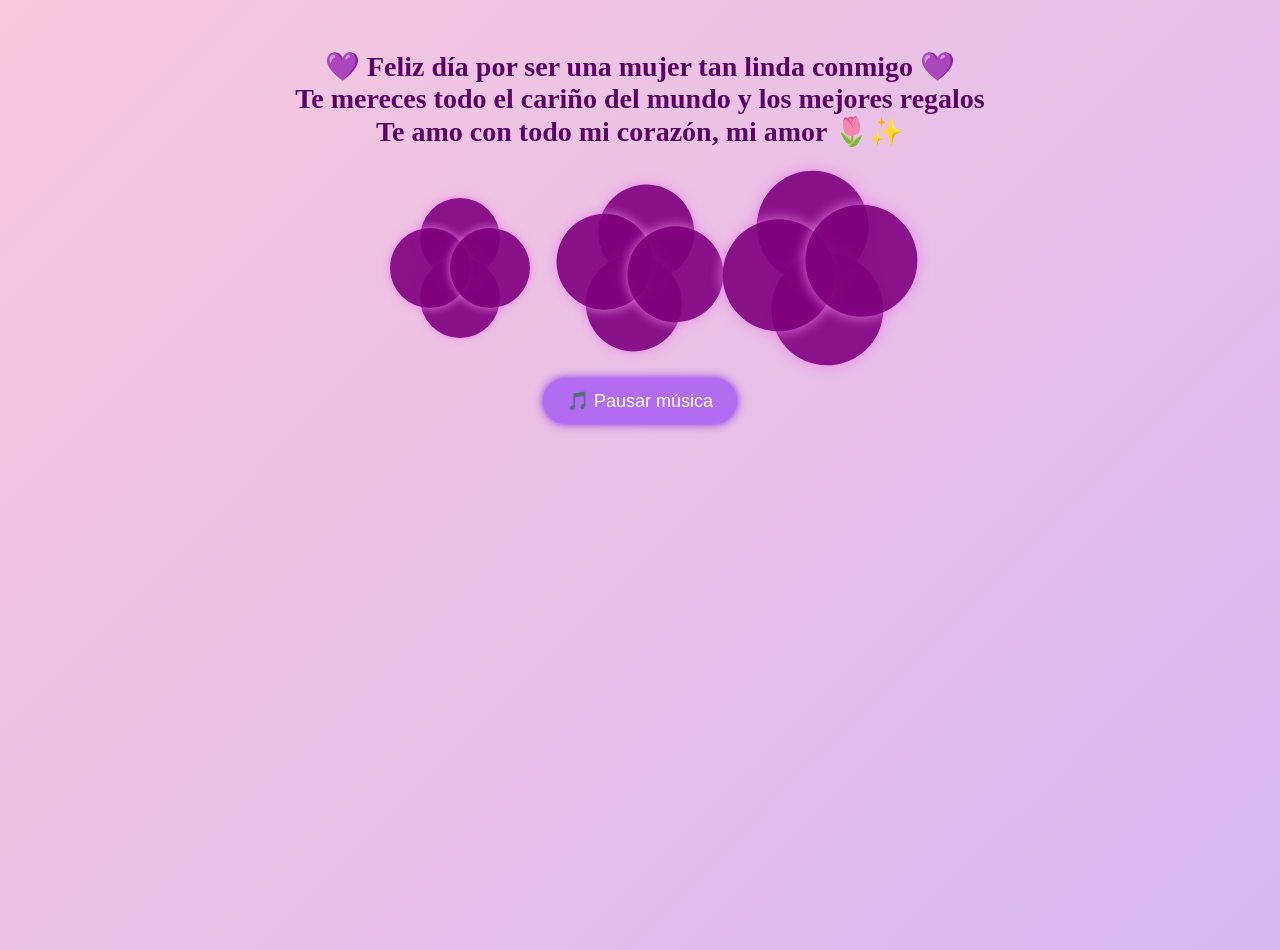
==== index.html @ 36f72d92 "mover archivos a la raíz para GitHub Pages" ====
<!DOCTYPE html>
<html lang="es">
<head>
  <meta charset="UTF-8">
  <meta name="viewport" content="width=device-width, initial-scale=1.0">
  <title>🌸 Feliz Día 🌸</title>
  <link rel="stylesheet" href="style.css">
</head>
<body>
  <h1 class="mensaje">
    💜 Feliz día por ser una mujer tan linda conmigo 💜<br>
    Te mereces todo el cariño del mundo y los mejores regalos<br>
    Te amo con todo mi corazón, mi amor 🌷✨
  </h1>

  <div class="ramo">
    <div class="flor flor1">
      <div class="centro"></div>
      <div class="petalo petalo1"></div>
      <div class="petalo petalo2"></div>
      <div class="petalo petalo3"></div>
      <div class="petalo petalo4"></div>
    </div>

    <div class="flor flor2">
      <div class="centro"></div>
      <div class="petalo petalo1"></div>
      <div class="petalo petalo2"></div>
      <div class="petalo petalo3"></div>
      <div class="petalo petalo4"></div>
    </div>

    <div class="flor flor3">
      <div class="centro"></div>
      <div class="petalo petalo1"></div>
      <div class="petalo petalo2"></div>
      <div class="petalo petalo3"></div>
      <div class="petalo petalo4"></div>
    </div>
  </div>

  <button id="botonMusica">🎵 Pausar música</button>

  <audio id="musica" autoplay loop>
    <source src="Sebastián Yatra - No Hay Nadie Más (Official Video).mp3" type="audio/mpeg">
    Tu navegador no soporta el audio.
  </audio>

  <script src="script.js"></script>
</body>
</html>
---- style.css ----
body {
  background: linear-gradient(135deg, #f8c8dc, #d8b7f2);
  text-align: center;
  font-family: 'Comic Sans MS', cursive;
  color: #5a0066;
  overflow-x: hidden;
  height: 100vh;
  margin: 0;
}

.mensaje {
  margin-top: 50px;
  font-size: 28px;
  animation: aparecer 3s ease-in-out;
}

@keyframes aparecer {
  0% { opacity: 0; transform: translateY(-30px); }
  100% { opacity: 1; transform: translateY(0); }
}

.ramo {
  display: flex;
  justify-content: center;
  align-items: flex-end;
  margin-top: 50px;
  gap: 40px;
}

.flor {
  position: relative;
  width: 140px;
  height: 140px;
  animation: flotar 4s ease-in-out infinite;
}

@keyframes flotar {
  0%, 100% { transform: translateY(0); }
  50% { transform: translateY(-20px); }
}

.centro {
  position: absolute;
  top: 50%;
  left: 50%;
  width: 50px;
  height: 50px;
  background-color: yellow;
  border-radius: 50%;
  transform: translate(-50%, -50%);
  box-shadow: 0 0 15px gold;
}

.petalo {
  position: absolute;
  width: 80px;
  height: 80px;
  background-color: purple;
  border-radius: 50%;
  opacity: 0.9;
  box-shadow: 0 0 10px violet;
}

.petalo1 { top: 0; left: 30px; }
.petalo2 { bottom: 0; left: 30px; }
.petalo3 { left: 0; top: 30px; }
.petalo4 { right: 0; top: 30px; }

.flor2 { transform: scale(1.2) rotate(10deg); }
.flor3 { transform: scale(1.4) rotate(-10deg); }

#botonMusica {
  margin-top: 40px;
  background-color: #b26cf2;
  color: white;
  border: none;
  padding: 12px 24px;
  font-size: 18px;
  border-radius: 30px;
  cursor: pointer;
  transition: all 0.3s;
  box-shadow: 0 0 10px #7d2ae8;
}

#botonMusica:hover {
  background-color: #8c3cf2;
  transform: scale(1.1);
}
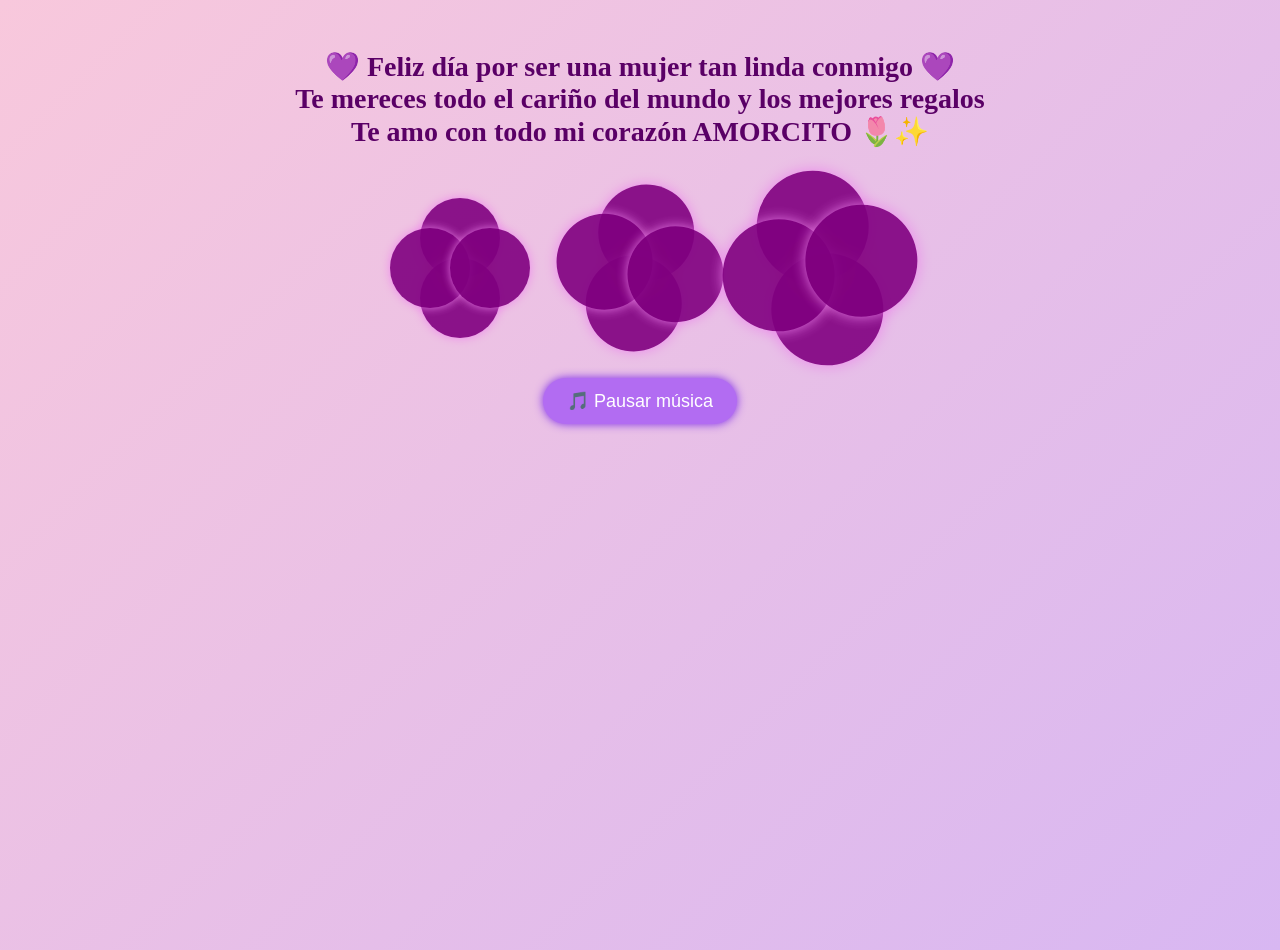
==== commit 3cb6f04a: "mejorado" ====
--- a/index.html
+++ b/index.html
@@ -10,7 +10,7 @@
   <h1 class="mensaje">
     💜 Feliz día por ser una mujer tan linda conmigo 💜<br>
     Te mereces todo el cariño del mundo y los mejores regalos<br>
-    Te amo con todo mi corazón, mi amor 🌷✨
+    Te amo con todo mi corazón AMORCITO 🌷✨
   </h1>
 
   <div class="ramo">
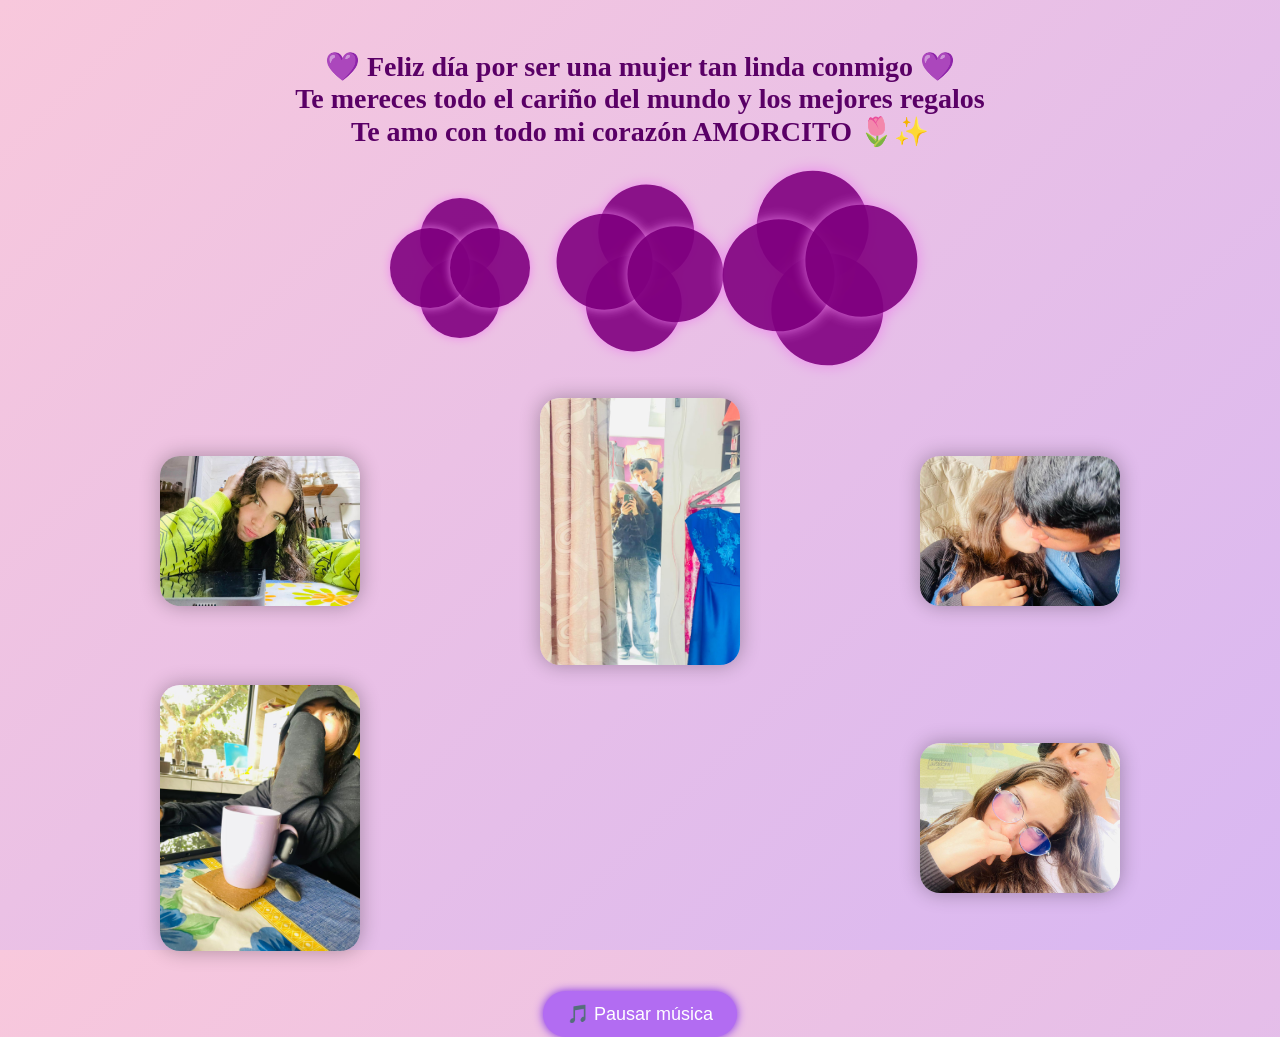
==== commit 22906d75: "Completo" ====
--- a/index.html
+++ b/index.html
@@ -39,6 +39,14 @@
     </div>
   </div>
 
+   <div class="imagenes">
+    <img src="WhatsApp Image 2025-11-09 at 3.01.07 PM..jpeg" alt="Foto especial izquierda">
+    <img src="WhatsApp Image 2025-11-09 at 3.01.07 PM.jpeg" alt="Foto especial derecha">
+    <img src="WhatsApp Image 2025-11-09 at 3.10.50 PM.1.jpeg" alt="Foto especial arriba en la izquierda">
+    <img src="WhatsApp Image 2025-11-09 at 3.10.50 PM.2.jpeg" alt="Foto especial arriba en la derecha">
+    <img src="WhatsApp Image 2025-11-09 at 3.10.50 PM.3.jpeg" alt="Foto especial en el centro ">
+  </div>
+
   <button id="botonMusica">🎵 Pausar música</button>
 
   <audio id="musica" autoplay loop>
--- a/style.css
+++ b/style.css
@@ -86,3 +86,56 @@
   background-color: #8c3cf2;
   transform: scale(1.1);
 }
+
+.imagenes {
+  display: grid;
+  grid-template-columns: repeat(3, 1fr);
+  grid-template-rows: repeat(2, auto);
+  gap: 20px;
+  justify-items: center;
+  align-items: center;
+  margin-top: 60px;
+  padding: 0 80px;
+}
+
+/* 📸 Estilos generales para todas las fotos */
+.imagenes img {
+  width: 200px;
+  height: auto;
+  border-radius: 20px;
+  box-shadow: 0 0 20px rgba(0,0,0,0.3);
+  transition: transform 0.3s ease, box-shadow 0.3s ease;
+}
+
+/* ✨ Efecto hover */
+.imagenes img:hover {
+  transform: scale(1.1);
+  box-shadow: 0 0 30px rgba(0,0,0,0.5);
+}
+
+/* 💜 Distribución personalizada (2 arriba, 1 centro, 2 abajo) */
+.imagenes img:nth-child(1) {
+  grid-column: 1;
+  grid-row: 1;
+}
+
+.imagenes img:nth-child(2) {
+  grid-column: 3;
+  grid-row: 1;
+}
+
+.imagenes img:nth-child(3) {
+  grid-column: 2;
+  grid-row: 1;
+}
+
+.imagenes img:nth-child(4) {
+  grid-column: 1;
+  grid-row: 2;
+}
+
+.imagenes img:nth-child(5) {
+  grid-column: 3;
+  grid-row: 2;
+}
+
